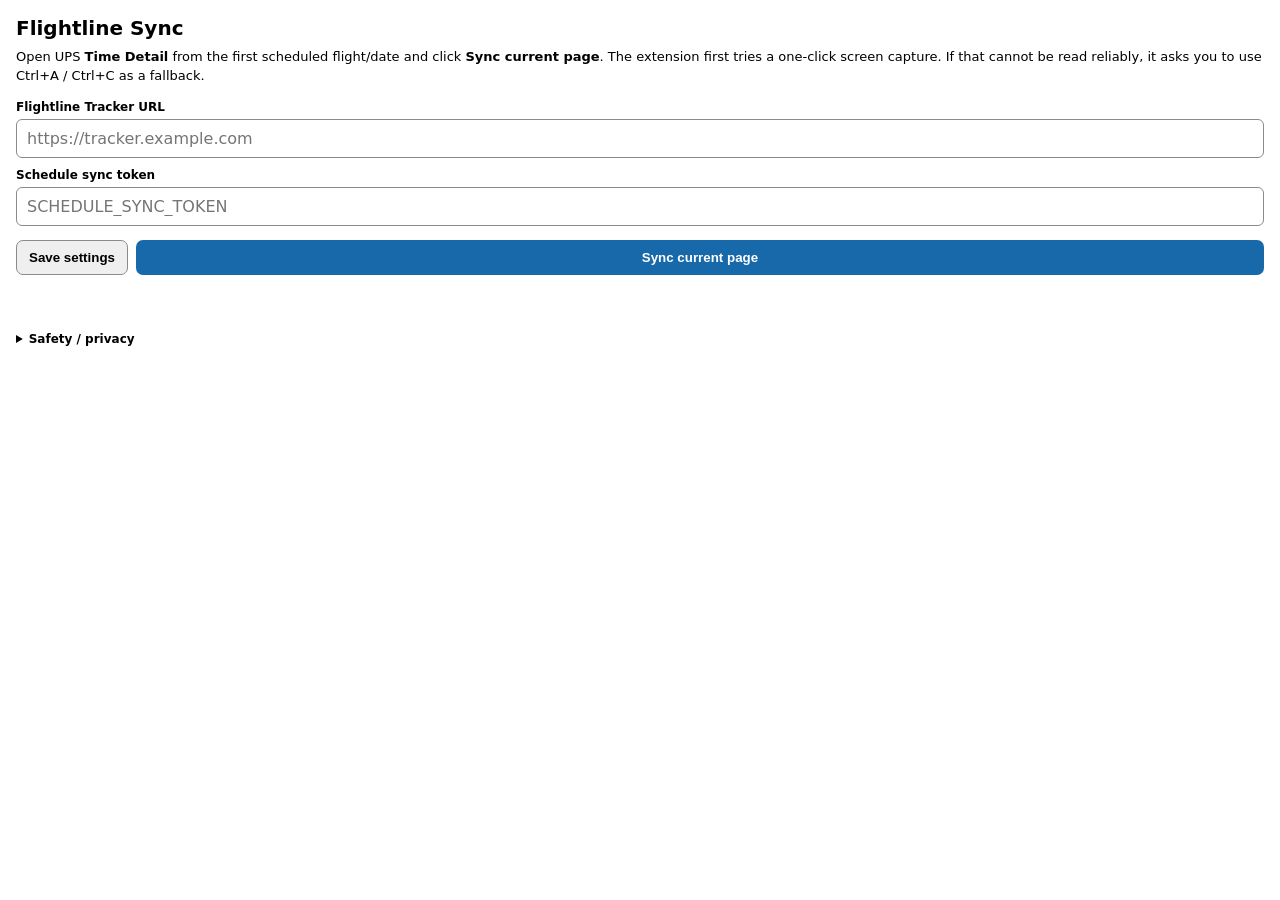
==== edge-extension/popup.html @ acb0c2de "Edge extension" ====
<!doctype html>
<html lang="en">
<head>
  <meta charset="utf-8">
  <meta name="viewport" content="width=device-width,initial-scale=1">
  <title>Flightline Schedule Sync</title>
  <link rel="stylesheet" href="popup.css">
</head>
<body>
  <main>
    <h1>Flightline Sync</h1>
    <p class="intro">Open UPS <strong>Time Detail</strong> from the first scheduled flight/date and click <strong>Sync current page</strong>. The extension first tries a one-click screen capture. If that cannot be read reliably, it asks you to use Ctrl+A / Ctrl+C as a fallback.</p>

    <label for="tracker-url">Flightline Tracker URL</label>
    <input id="tracker-url" type="url" placeholder="https://tracker.example.com" autocomplete="url">

    <label for="sync-token">Schedule sync token</label>
    <input id="sync-token" type="password" placeholder="SCHEDULE_SYNC_TOKEN" autocomplete="off">

    <div class="row">
      <button id="save" type="button" class="secondary">Save settings</button>
      <button id="sync" type="button" class="primary">Sync current page</button>
    </div>

    <p id="status" class="status" aria-live="polite"></p>
    <details>
      <summary>Safety / privacy</summary>
      <p>The extension never logs in, handles MFA, clicks UPS controls, polls UPS in the background, reads UPS cookies, or sends requests to UPS. A screen capture happens only after you press Sync. It is sent only to your configured self-hosted Flightline Tracker for in-memory OCR and is not stored. If OCR is uncertain, no schedule change is made and the extension falls back to copied text.</p>
    </details>
  </main>
  <script src="parser.js"></script>
  <script src="popup.js"></script>
</body>
</html>
---- edge-extension/popup.css ----
:root { color-scheme: light dark; font-family: system-ui, -apple-system, "Segoe UI", sans-serif; }
body { margin: 0; min-width: 380px; background: Canvas; color: CanvasText; }
main { padding: 16px; }
h1 { font-size: 20px; margin: 0 0 8px; }
.intro { font-size: 13px; line-height: 1.45; margin: 0 0 14px; }
label { display: block; font-size: 12px; font-weight: 650; margin: 10px 0 5px; }
input { box-sizing: border-box; width: 100%; padding: 9px 10px; border: 1px solid #8b8b8b; border-radius: 6px; font: inherit; background: Field; color: FieldText; }
.row { display: flex; gap: 8px; margin-top: 14px; }
button { border: 0; border-radius: 7px; padding: 9px 12px; font-weight: 650; cursor: pointer; }
button:disabled { opacity: .55; cursor: wait; }
.primary { flex: 1; background: #1769aa; color: white; }
.secondary { background: ButtonFace; color: ButtonText; border: 1px solid #8b8b8b; }
.status { min-height: 36px; margin: 12px 0 0; font-size: 13px; line-height: 1.4; }
.status.ok { color: #18733c; }
.status.error { color: #b42318; }
.status.warn { color: #9a6700; }
kbd { font: inherit; border: 1px solid #999; border-bottom-width: 2px; border-radius: 4px; padding: 0 4px; }
details { margin-top: 8px; font-size: 12px; line-height: 1.4; }
summary { cursor: pointer; font-weight: 650; }
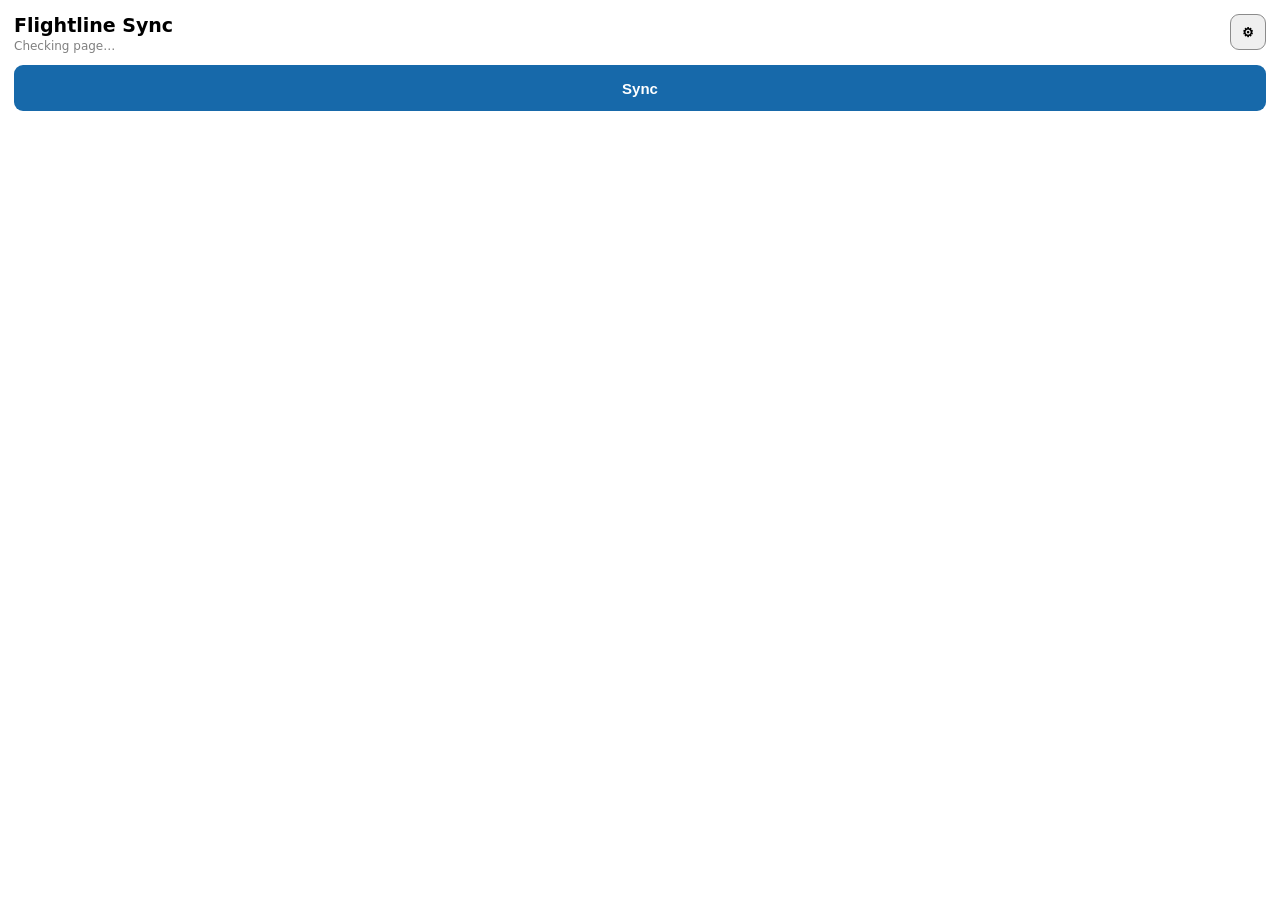
==== commit aaa5cb12: "Fixing various minor issues. Updated v3 Edge extension" ====
--- a/edge-extension/popup.html
+++ b/edge-extension/popup.html
@@ -3,30 +3,42 @@
 <head>
   <meta charset="utf-8">
   <meta name="viewport" content="width=device-width,initial-scale=1">
-  <title>Flightline Schedule Sync</title>
+  <title>Flightline UPS Sync</title>
   <link rel="stylesheet" href="popup.css">
 </head>
 <body>
   <main>
-    <h1>Flightline Sync</h1>
-    <p class="intro">Open UPS <strong>Time Detail</strong> from the first scheduled flight/date and click <strong>Sync current page</strong>. The extension first tries a one-click screen capture. If that cannot be read reliably, it asks you to use Ctrl+A / Ctrl+C as a fallback.</p>
+    <header>
+      <div>
+        <h1>Flightline Sync</h1>
+        <div id="page-kind" class="page-kind">Checking page…</div>
+      </div>
+      <button id="settings-toggle" class="icon-button" type="button" title="Settings" aria-label="Settings">⚙</button>
+    </header>
 
-    <label for="tracker-url">Flightline Tracker URL</label>
-    <input id="tracker-url" type="url" placeholder="https://tracker.example.com" autocomplete="url">
+    <button id="sync" type="button" class="primary">Sync</button>
+    <p id="status" class="status" aria-live="polite"></p>
 
-    <label for="sync-token">Schedule sync token</label>
-    <input id="sync-token" type="password" placeholder="SCHEDULE_SYNC_TOKEN" autocomplete="off">
+    <section id="settings-panel" class="settings hidden">
+      <label for="tracker-url">Flightline Tracker URL</label>
+      <input id="tracker-url" type="url" placeholder="https://tracker.example.com" autocomplete="url">
 
-    <div class="row">
-      <button id="save" type="button" class="secondary">Save settings</button>
-      <button id="sync" type="button" class="primary">Sync current page</button>
-    </div>
+      <label for="sync-token">Sync token</label>
+      <input id="sync-token" type="password" placeholder="SCHEDULE_SYNC_TOKEN" autocomplete="off">
 
-    <p id="status" class="status" aria-live="polite"></p>
-    <details>
-      <summary>Safety / privacy</summary>
-      <p>The extension never logs in, handles MFA, clicks UPS controls, polls UPS in the background, reads UPS cookies, or sends requests to UPS. A screen capture happens only after you press Sync. It is sent only to your configured self-hosted Flightline Tracker for in-memory OCR and is not stored. If OCR is uncertain, no schedule change is made and the extension falls back to copied text.</p>
-    </details>
+      <label for="jumpseat-airport">Jumpseat home airport</label>
+      <input id="jumpseat-airport" maxlength="4" value="DFW" placeholder="DFW">
+      <label class="check"><input id="jumpseat-only-home" type="checkbox" checked> Only import confirmed jumpseats touching this airport</label>
+
+      <div class="row">
+        <button id="save" type="button" class="secondary">Save settings</button>
+        <button id="test" type="button" class="secondary">Test connection</button>
+      </div>
+      <details>
+        <summary>Safety / privacy</summary>
+        <p>Nothing is clicked, searched, booked, cancelled, or polled on UPS. The extension reads the current visible page only after you press Sync. If screen reading is uncertain it asks for Ctrl+A / Ctrl+C as a fallback.</p>
+      </details>
+    </section>
   </main>
   <script src="parser.js"></script>
   <script src="popup.js"></script>
--- a/edge-extension/popup.css
+++ b/edge-extension/popup.css
@@ -1,19 +1,23 @@
-:root { color-scheme: light dark; font-family: system-ui, -apple-system, "Segoe UI", sans-serif; }
-body { margin: 0; min-width: 380px; background: Canvas; color: CanvasText; }
-main { padding: 16px; }
-h1 { font-size: 20px; margin: 0 0 8px; }
-.intro { font-size: 13px; line-height: 1.45; margin: 0 0 14px; }
-label { display: block; font-size: 12px; font-weight: 650; margin: 10px 0 5px; }
-input { box-sizing: border-box; width: 100%; padding: 9px 10px; border: 1px solid #8b8b8b; border-radius: 6px; font: inherit; background: Field; color: FieldText; }
-.row { display: flex; gap: 8px; margin-top: 14px; }
-button { border: 0; border-radius: 7px; padding: 9px 12px; font-weight: 650; cursor: pointer; }
-button:disabled { opacity: .55; cursor: wait; }
-.primary { flex: 1; background: #1769aa; color: white; }
-.secondary { background: ButtonFace; color: ButtonText; border: 1px solid #8b8b8b; }
-.status { min-height: 36px; margin: 12px 0 0; font-size: 13px; line-height: 1.4; }
-.status.ok { color: #18733c; }
-.status.error { color: #b42318; }
-.status.warn { color: #9a6700; }
-kbd { font: inherit; border: 1px solid #999; border-bottom-width: 2px; border-radius: 4px; padding: 0 4px; }
-details { margin-top: 8px; font-size: 12px; line-height: 1.4; }
-summary { cursor: pointer; font-weight: 650; }
+:root { color-scheme: light dark; font-family: system-ui,-apple-system,"Segoe UI",sans-serif; }
+body { margin:0; min-width:330px; background:Canvas; color:CanvasText; }
+main { padding:14px; }
+header { display:flex; align-items:flex-start; justify-content:space-between; gap:12px; margin-bottom:12px; }
+h1 { margin:0; font-size:19px; }
+.page-kind { margin-top:3px; font-size:12px; color:GrayText; }
+button { border:0; border-radius:9px; padding:10px 12px; font-weight:650; cursor:pointer; }
+button:disabled { opacity:.55; cursor:wait; }
+.primary { width:100%; min-height:46px; background:#1769aa; color:#fff; font-size:15px; }
+.secondary { background:ButtonFace; color:ButtonText; border:1px solid #8b8b8b; }
+.icon-button { width:36px; height:36px; padding:0; background:ButtonFace; border:1px solid #8b8b8b; }
+.status { min-height:38px; margin:10px 0 0; font-size:12.5px; line-height:1.4; }
+.status.ok { color:#18733c; }.status.error { color:#b42318; }.status.warn { color:#9a6700; }
+.settings { border-top:1px solid #8885; margin-top:12px; padding-top:10px; }
+.hidden { display:none !important; }
+label { display:block; font-size:11.5px; font-weight:650; margin:9px 0 4px; }
+input { box-sizing:border-box; width:100%; padding:8px 9px; border:1px solid #8b8b8b; border-radius:7px; font:inherit; background:Field; color:FieldText; }
+.check { display:flex; align-items:flex-start; gap:7px; font-weight:500; line-height:1.35; }
+.check input { width:auto; margin-top:2px; }
+.row { display:flex; gap:8px; margin-top:11px; }
+.row button { flex:1; }
+details { margin-top:10px; font-size:11.5px; line-height:1.4; }
+summary { cursor:pointer; font-weight:650; }
